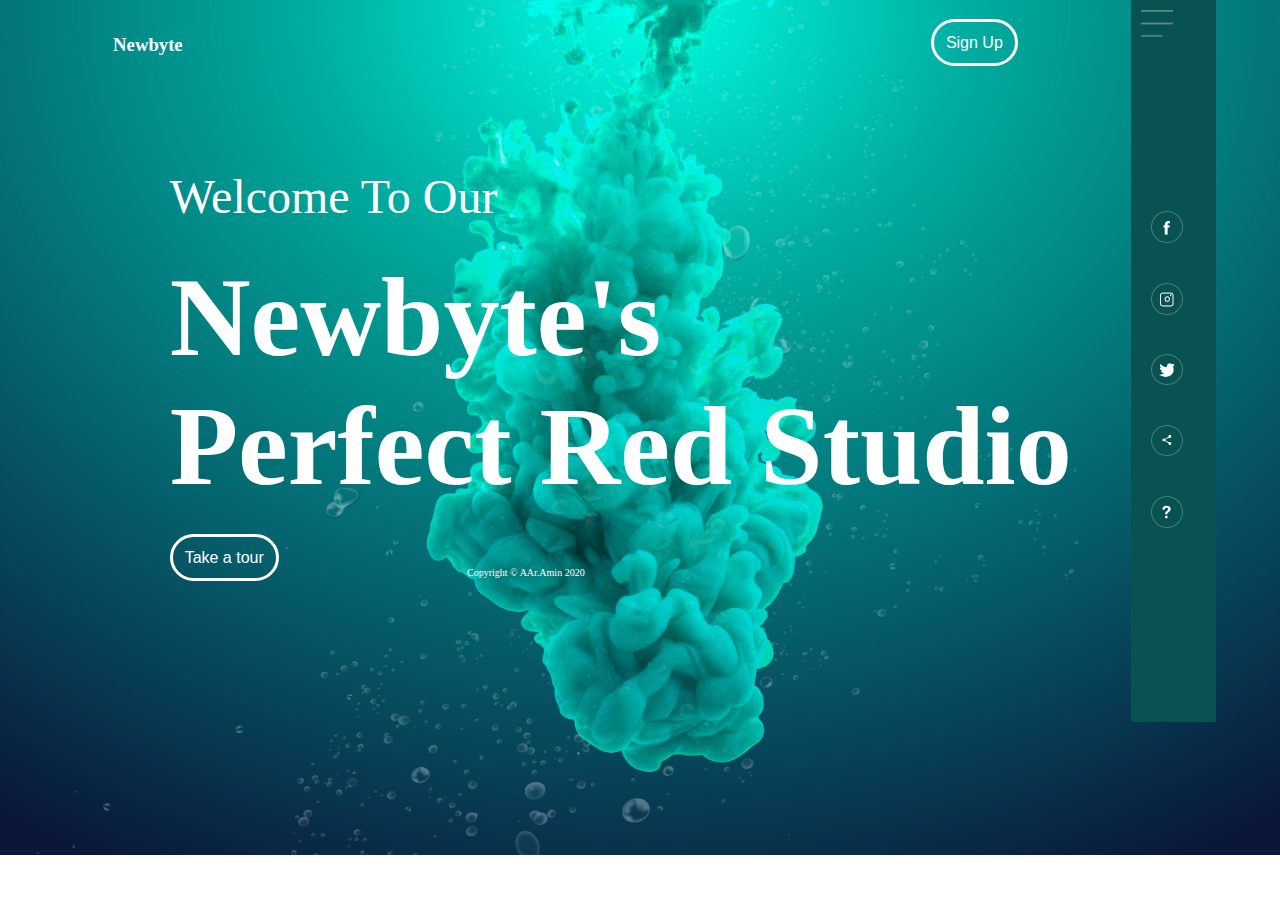
==== 2nd web/index.html @ e4076137 "Add files via upload" ====
<!DOCTYPE html>
<!--[if lt IE 7]>      <html class="no-js lt-ie9 lt-ie8 lt-ie7"> <![endif]-->
<!--[if IE 7]>         <html class="no-js lt-ie9 lt-ie8"> <![endif]-->
<!--[if IE 8]>         <html class="no-js lt-ie9"> <![endif]-->
<!--[if gt IE 8]><-->
<html class="no-js">
<!--<![endif]-->

<head>
    <meta charset="utf-8">
    <meta http-equiv="X-UA-Compatible" content="IE=edge">
    <title>Newbyte Creative Studio </title>
    <meta name="description" content="">
    <meta name="viewport" content="width=device-width, initial-scale=1">
    <link rel="stylesheet" href="css/style.css">
    <link href="https://fonts.googleapis.com/css2?family=Audiowide&display=swap" rel="stylesheet">


</head>

<body>
    <header class="header">
        <div class="title-bar">
            <div class="logo">
                <h3>Newbyte</h3>
            </div>
            <div class="signup">
                <a href="" class="button"> Sign Up </a>
            </div>
        </div>
        <div class="navbar">
            <a href="facbook.com" class="icon"> <img src="../2nd web/image/menu.png" alt="" class="icon2"></a>



        </div>
    </header>

    <section class="main">
        <div class="content">
            <div class="leftside">
                <p>Welcome To Our</p>
                <h1><span> Newbyte</span>'s <br> Perfect Red Studio</h1>
                <a href="" class="button"> Take a tour</a>
            </div>
            <div class="navbarext">
                <a href="facbook.com"> <img src="../2nd web/image/fb.png" alt=""  class="icon2"></a>
                <a href="inestgram.com" class="icon"> <img src="../2nd web/image/ig.png" alt=""  class="icon2"></a>
                <a href="tweeterk.com" class="icon"> <img src="../2nd web/image/tw.png" alt=""  class="icon2"></a>
                <a href="facbook.com" class="icon"> <img src="../2nd web/image/share.png" alt=""  class="icon2"></a>
                <a href="facbook.com" class="icon"> <img src="../2nd web/image/info.png" alt=""  class="icon2"></a>
            </div>
        </div>

    </section>
    <div class="content">
    <footer class="main-footer">
        <p>Copyright &copy; AAr.Amin 2020</p>
    </footer>
<div class="navbarext"></div>
</div>
    <script src="" async defer></script>
</body>

</html>
---- 2nd web/css/style.css ----
/* Gloobal styling */
*{
    margin: 0;
    padding: 0;

}
body{
    background-image: url( ../image/background.png) ;
    width: 95%;
    height: 95vh;
    background-size:cover;
    background-position: center;
 position: relative;
 overflow: hidden;
background-repeat: no-repeat;
/* font-size: 2rem; */
color: white;
}
.button{
    text-decoration:none;
    font-family: Arial, Helvetica, sans-serif;
    color: white;
    font-weight: 120px;
    border-style: solid;
    border-radius: 25px;
    padding: 12px;
   
}
.icon2{
    text-align: center;
    width: 50%;
    display: block;

}
.header , .content , .main-footer {
    display:grid;
    grid-template-columns: 93% 7%;
}
.title-bar{
  display: flex;
  justify-content: space-between;
}
.leftside{
padding: 10% 0 0 15%;
}

.leftside p{
    font-size: 3rem;
}
.leftside h1{
    font-size: 7rem;
    padding: 3% 0  4% 0   ;
}
.leftside a{ 
  
}
.logo  {
    padding: 3% 0 0 10%;
}
.signup{
    padding: 3% 10% 0 0 ;
}
.content{

}
.navbar{
    background-color: rgb(8, 82, 82);
    padding: 10px ;
}
 .navbarext{
text-align: center;
background-color: rgb(8, 82, 82);
padding: 155px 0 0 20px;

}
.navbarext{
    display: grid;
}
.main-footer{
    font-size: 10px;
    text-align: center;
}
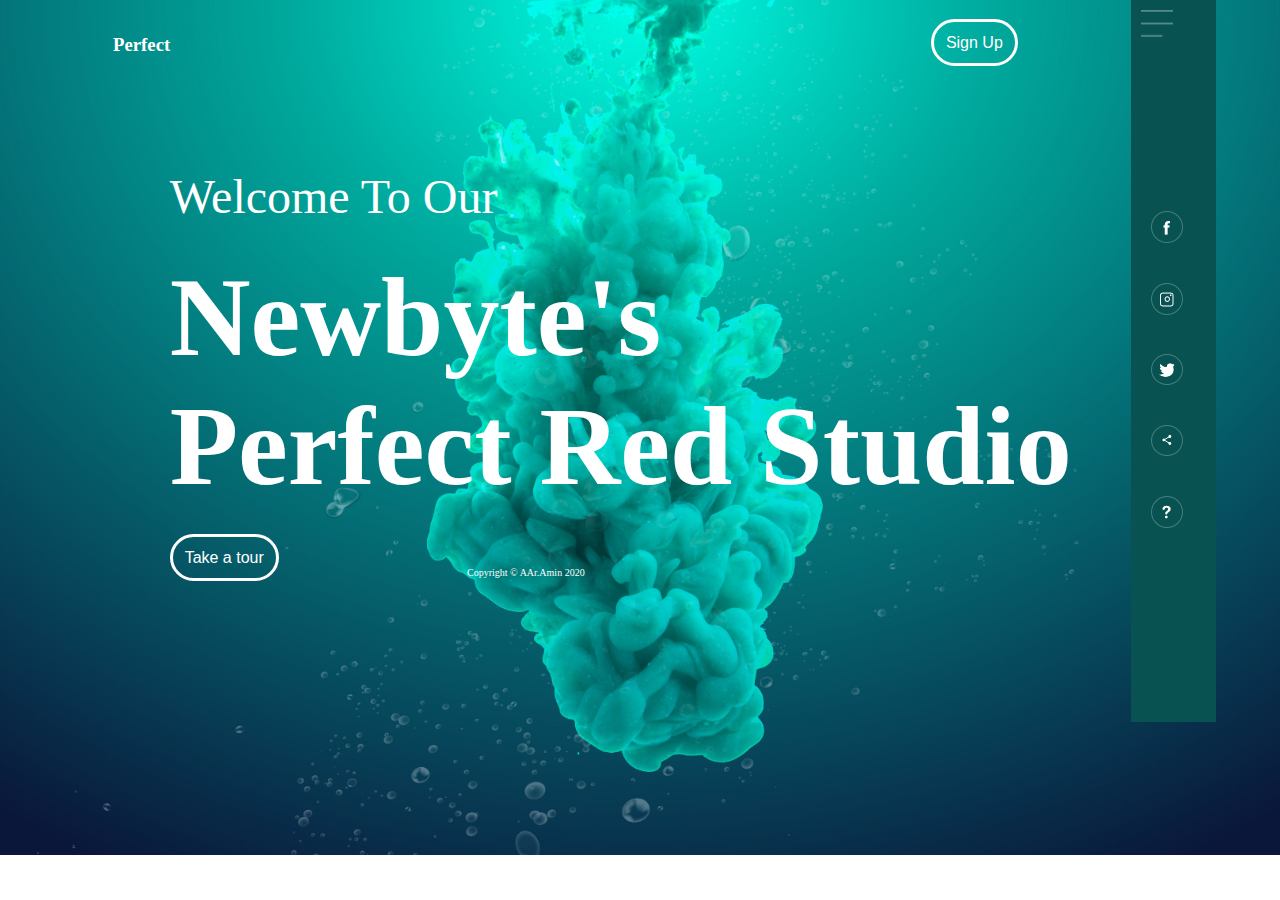
==== commit 43248711: "Add files via upload" ====
--- a/2nd web/index.html
+++ b/2nd web/index.html
@@ -9,7 +9,7 @@
 <head>
     <meta charset="utf-8">
     <meta http-equiv="X-UA-Compatible" content="IE=edge">
-    <title>Newbyte Creative Studio </title>
+    <title>Perfect Red Studio </title>
     <meta name="description" content="">
     <meta name="viewport" content="width=device-width, initial-scale=1">
     <link rel="stylesheet" href="css/style.css">
@@ -22,7 +22,7 @@
     <header class="header">
         <div class="title-bar">
             <div class="logo">
-                <h3>Newbyte</h3>
+                <h3>Perfect</h3>
             </div>
             <div class="signup">
                 <a href="" class="button"> Sign Up </a>
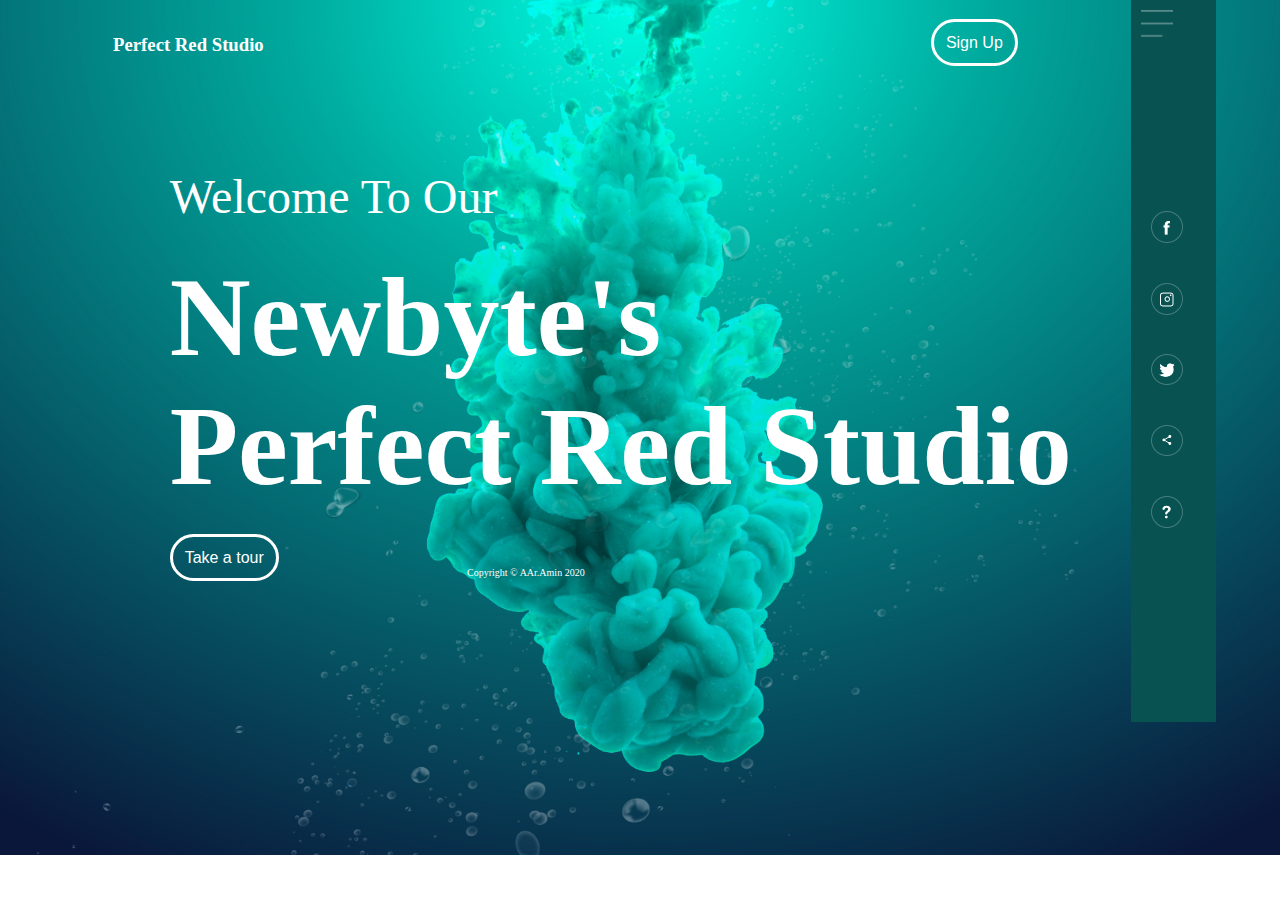
==== commit 0a094df2: "Add files via upload" ====
--- a/2nd web/index.html
+++ b/2nd web/index.html
@@ -22,7 +22,7 @@
     <header class="header">
         <div class="title-bar">
             <div class="logo">
-                <h3>Perfect</h3>
+                <h3>Perfect Red Studio</h3>
             </div>
             <div class="signup">
                 <a href="" class="button"> Sign Up </a>
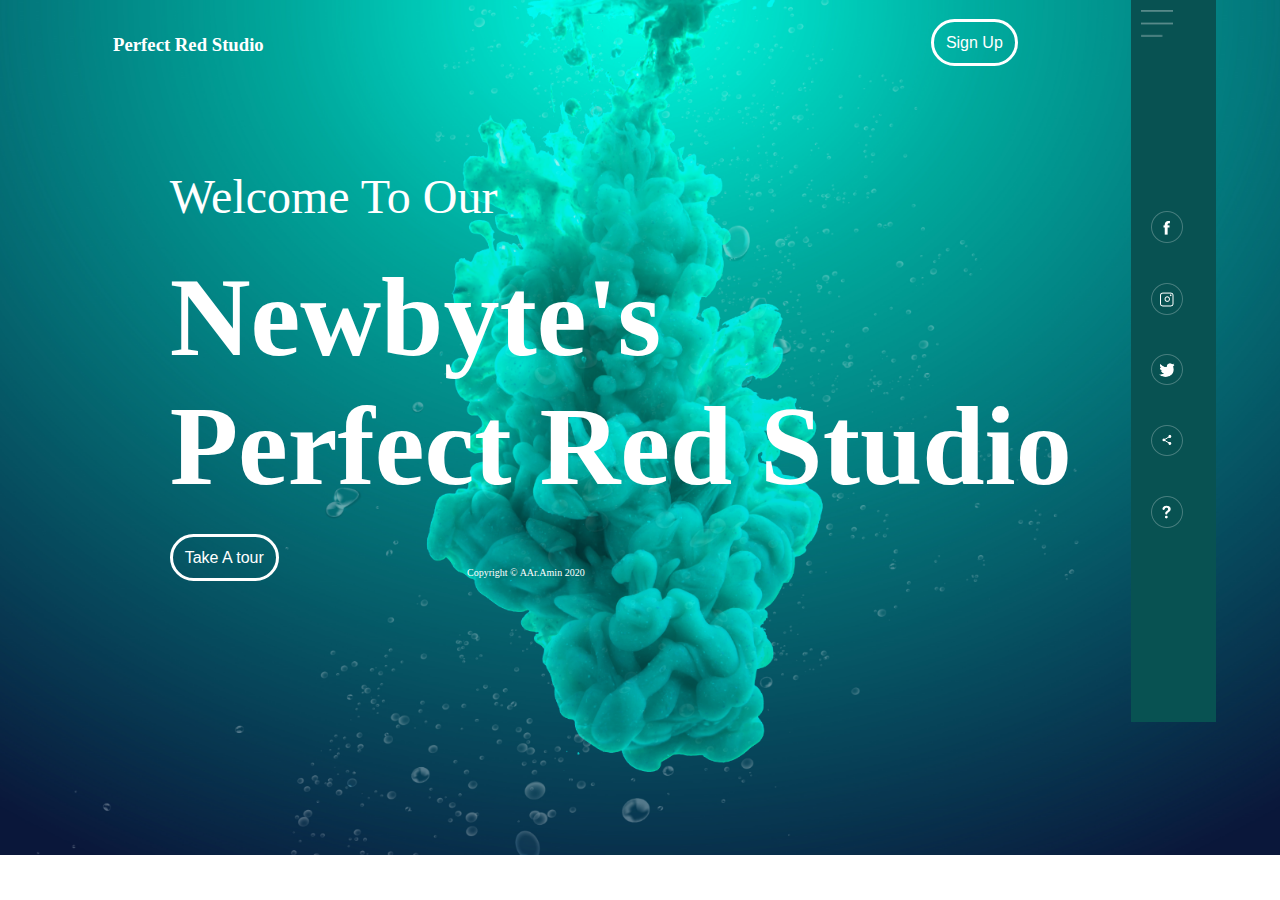
==== commit 4a34f858: "Add files via upload" ====
--- a/2nd web/index.html
+++ b/2nd web/index.html
@@ -41,7 +41,7 @@
             <div class="leftside">
                 <p>Welcome To Our</p>
                 <h1><span> Newbyte</span>'s <br> Perfect Red Studio</h1>
-                <a href="" class="button"> Take a tour</a>
+                <a href="" class="button"> Take A tour</a>
             </div>
             <div class="navbarext">
                 <a href="facbook.com"> <img src="../2nd web/image/fb.png" alt=""  class="icon2"></a>
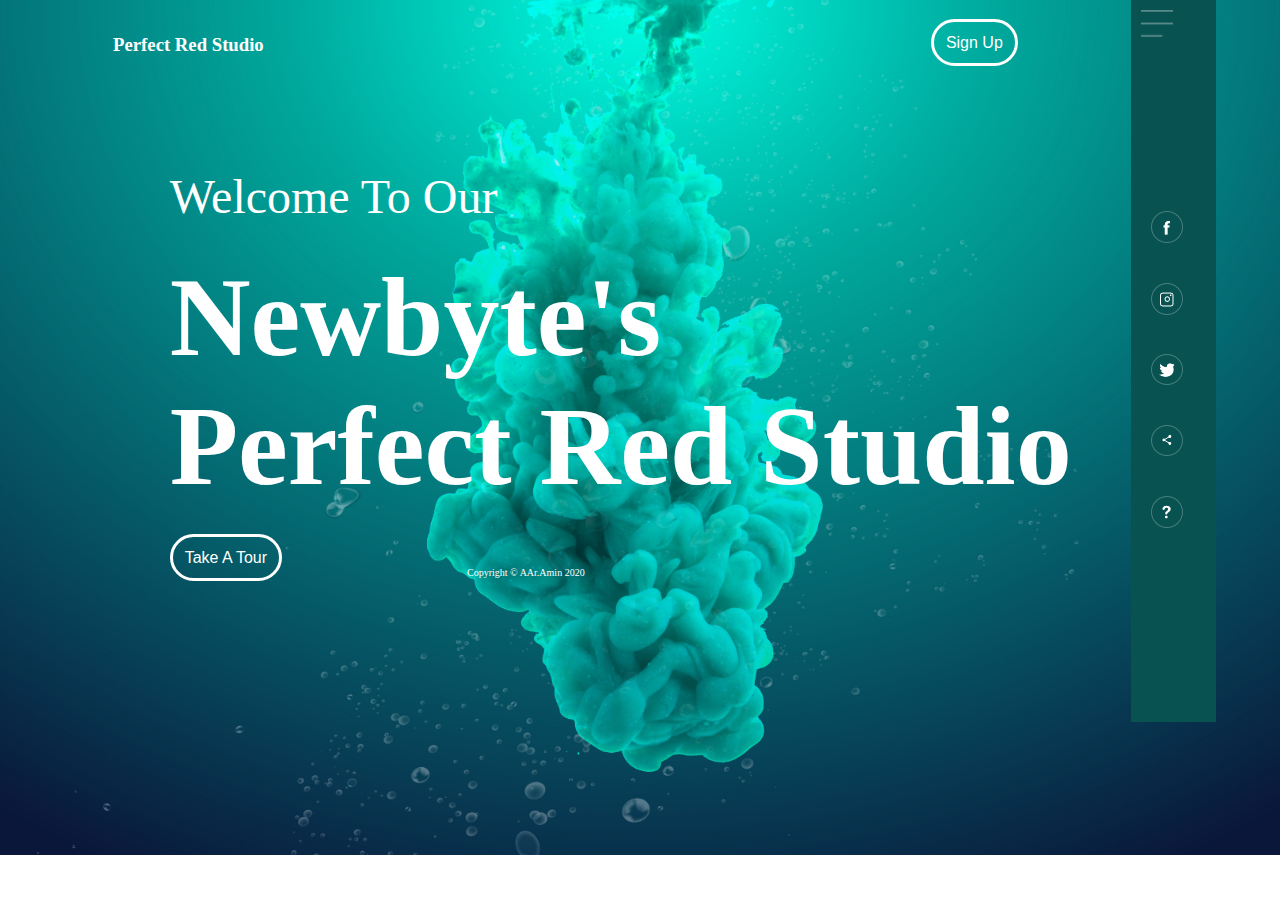
==== commit 54a5be69: "Add files via upload" ====
--- a/2nd web/index.html
+++ b/2nd web/index.html
@@ -41,7 +41,7 @@
             <div class="leftside">
                 <p>Welcome To Our</p>
                 <h1><span> Newbyte</span>'s <br> Perfect Red Studio</h1>
-                <a href="" class="button"> Take A tour</a>
+                <a href="" class="button"> Take A Tour</a>
             </div>
             <div class="navbarext">
                 <a href="facbook.com"> <img src="../2nd web/image/fb.png" alt=""  class="icon2"></a>
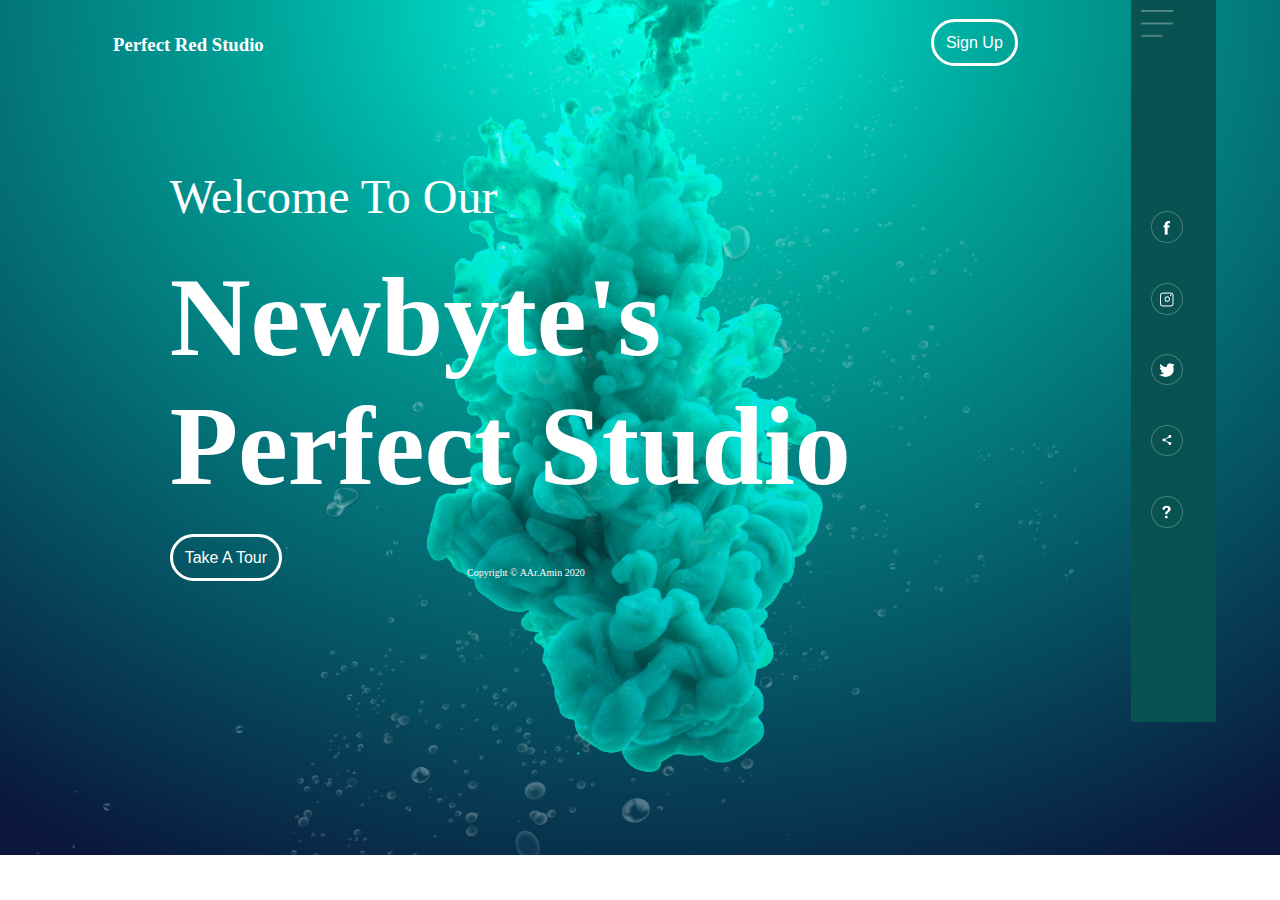
==== commit 893c406c: "Add files via upload" ====
--- a/2nd web/index.html
+++ b/2nd web/index.html
@@ -40,7 +40,7 @@
         <div class="content">
             <div class="leftside">
                 <p>Welcome To Our</p>
-                <h1><span> Newbyte</span>'s <br> Perfect Red Studio</h1>
+                <h1><span> Newbyte</span>'s <br> Perfect  Studio</h1>
                 <a href="" class="button"> Take A Tour</a>
             </div>
             <div class="navbarext">
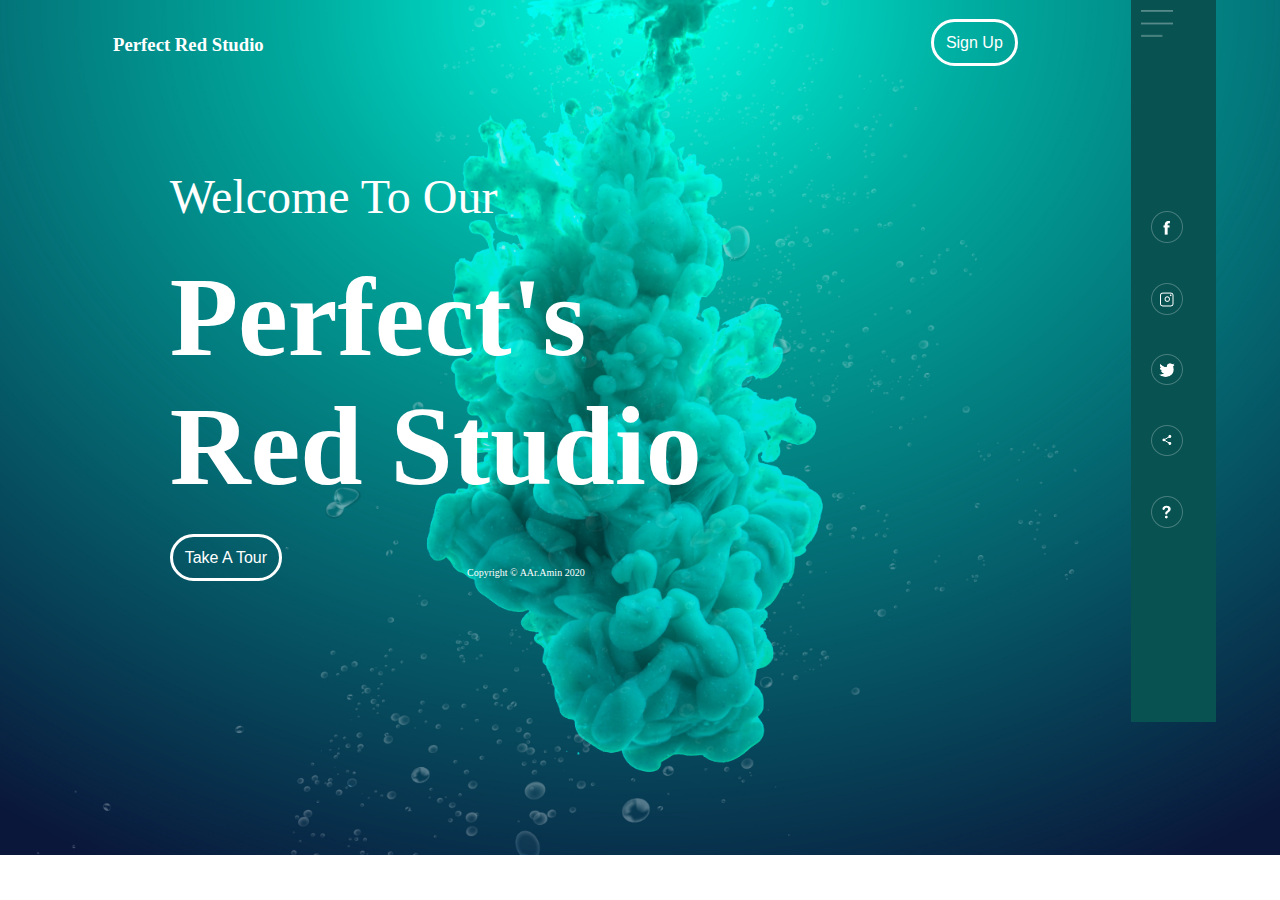
==== commit def2d265: "Add files via upload" ====
--- a/2nd web/index.html
+++ b/2nd web/index.html
@@ -40,7 +40,7 @@
         <div class="content">
             <div class="leftside">
                 <p>Welcome To Our</p>
-                <h1><span> Newbyte</span>'s <br> Perfect  Studio</h1>
+                <h1><span> Perfect</span>'s <br> Red Studio</h1>
                 <a href="" class="button"> Take A Tour</a>
             </div>
             <div class="navbarext">
